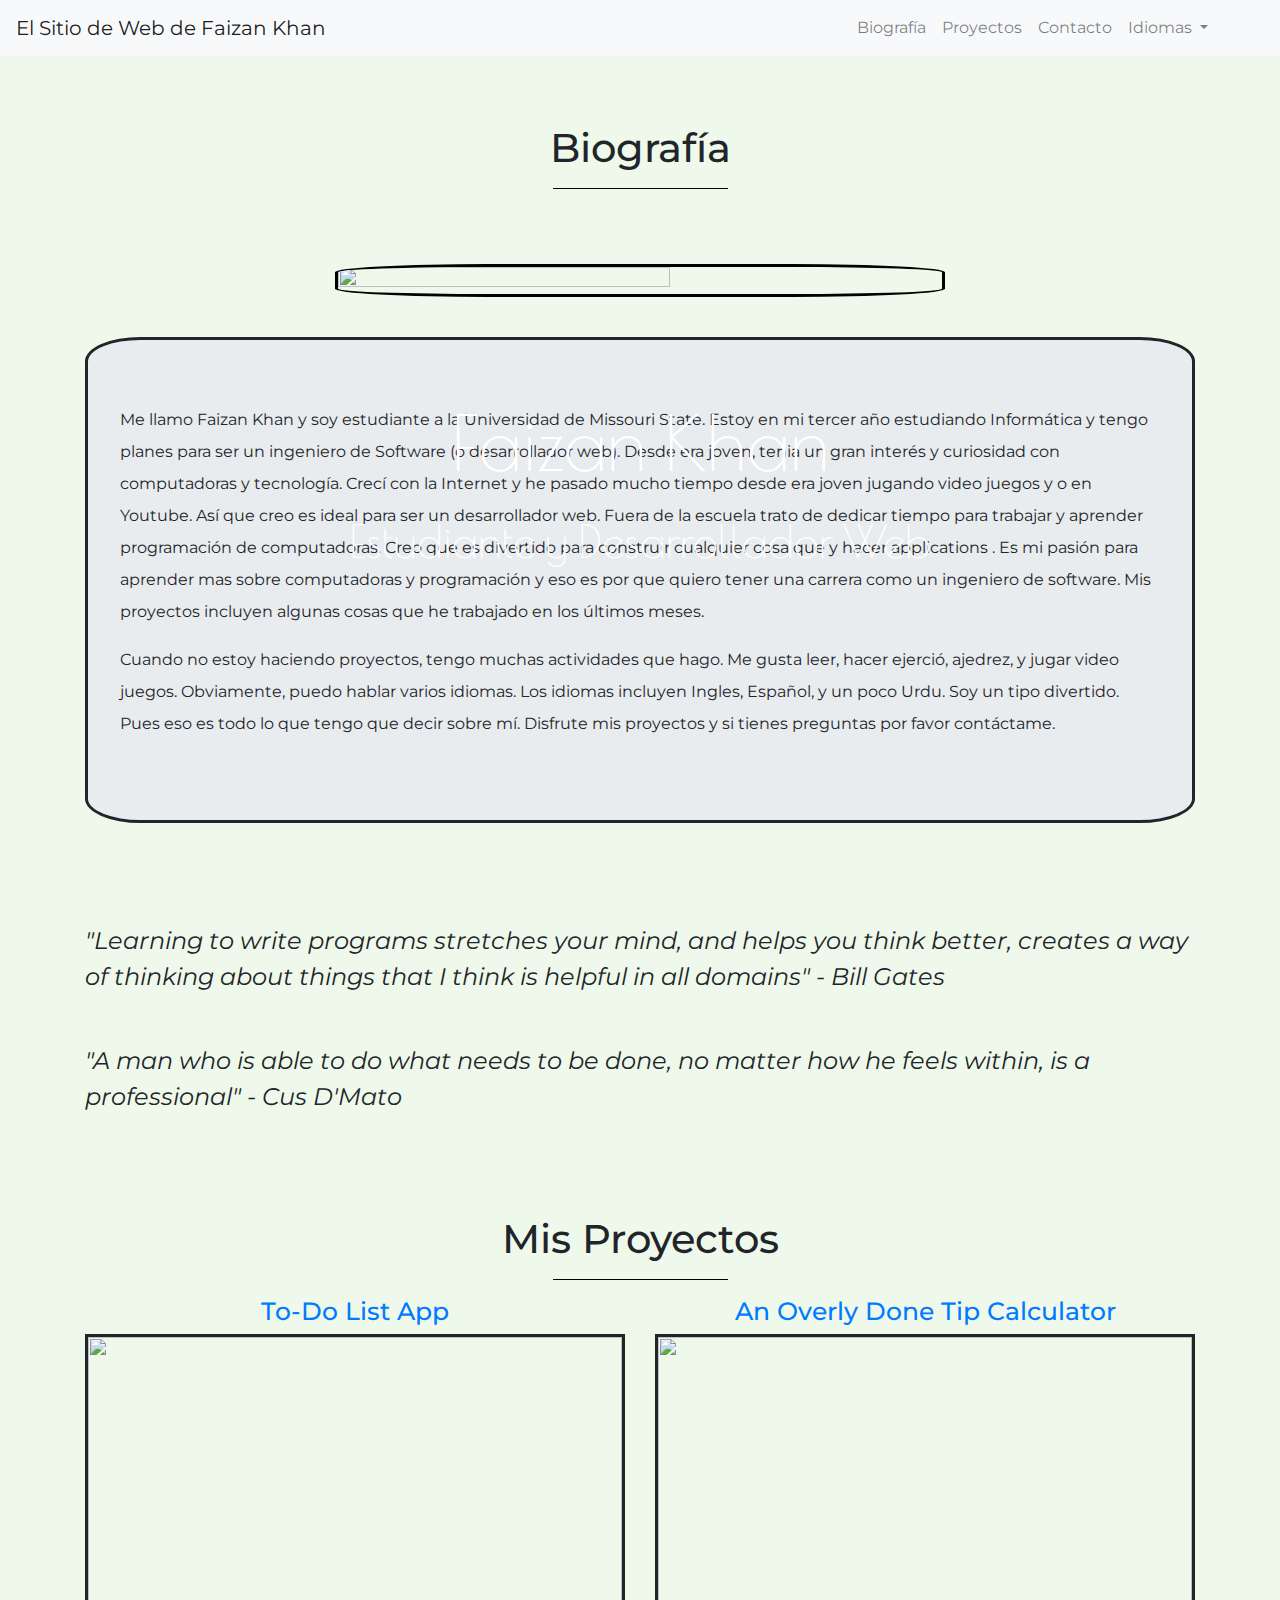
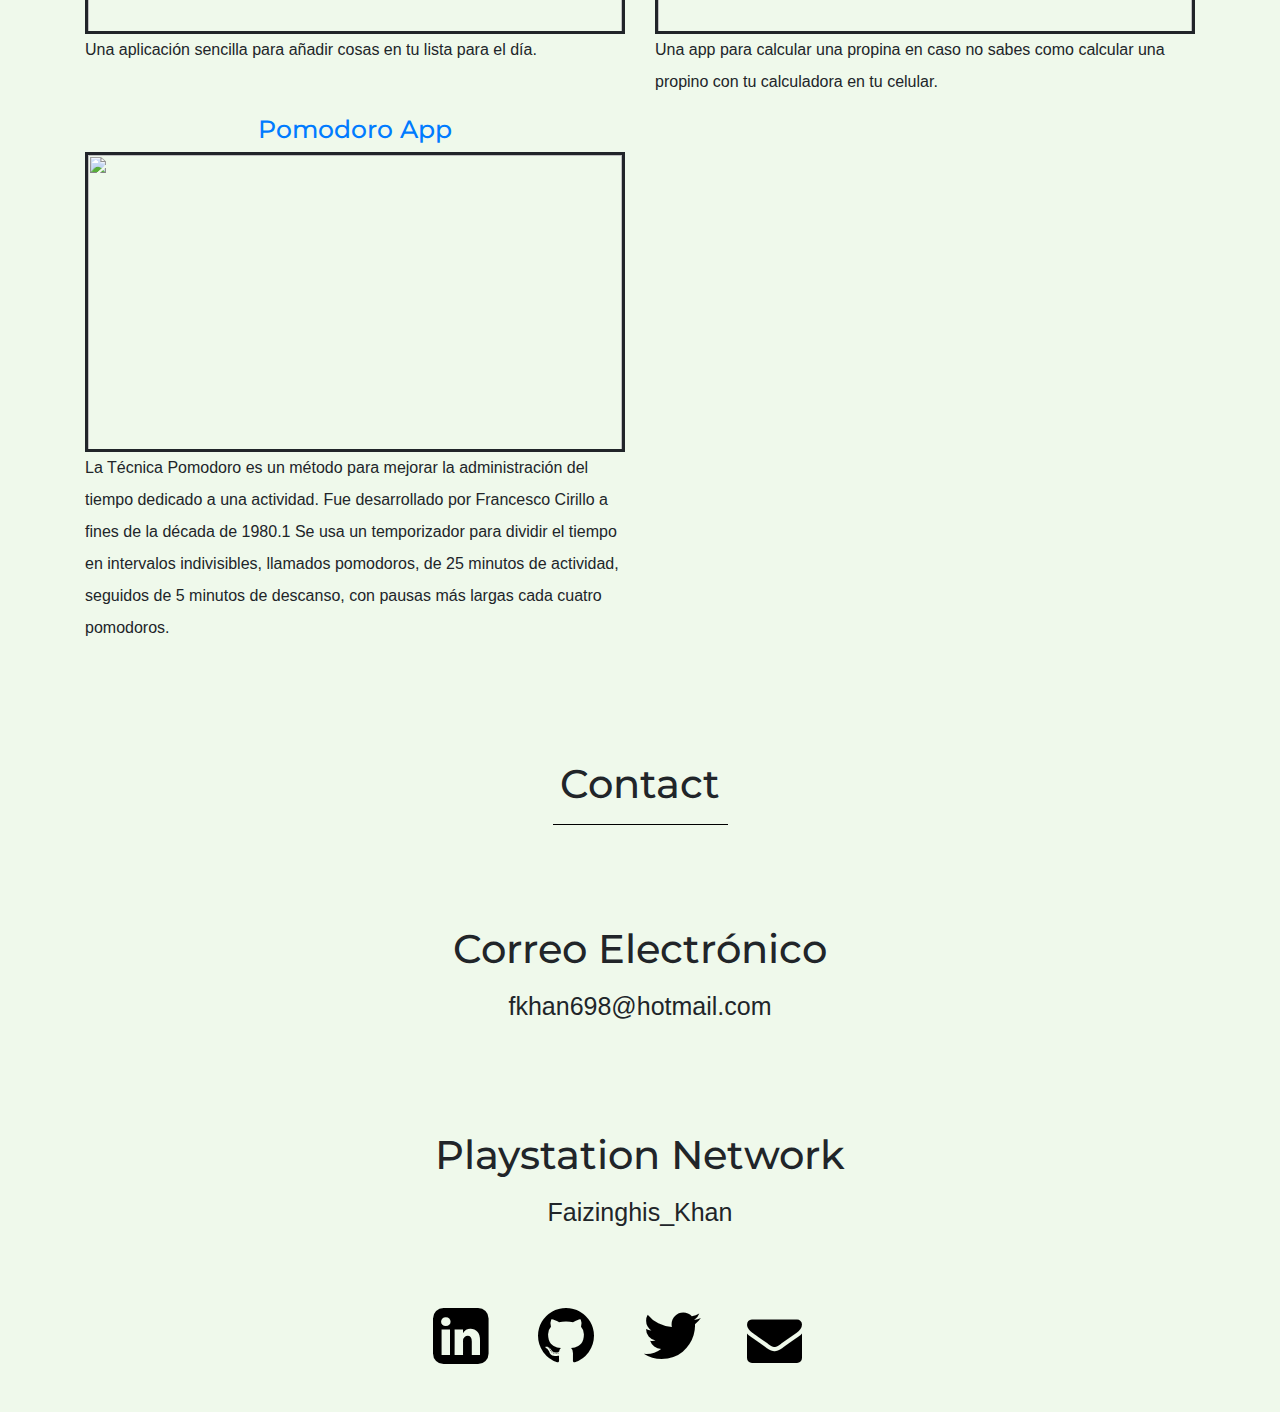
==== spanish.html @ 8470699e "Update spanish.html" ====
<!DOCTYPE html>
<html lang="es" >
   <head>
      <meta charset="UTF-8">
      <title>Portfolio Updated </title>
      <link rel='stylesheet' href='https://cdnjs.cloudflare.com/ajax/libs/twitter-bootstrap/4.1.2/css/bootstrap.min.css'>
      <link rel='stylesheet' href='https://cdnjs.cloudflare.com/ajax/libs/font-awesome/4.7.0/css/font-awesome.min.css'>
      <link rel="stylesheet" href="style.css">
   </head>
   <body>
      
      <link href="https://fonts.googleapis.com/css?family=Montserrat" rel="stylesheet">
      <link href="https://fonts.googleapis.com/css?family=Amatic+SC|Poiret+One" rel="stylesheet">
      <nav class="navbar navbar-expand-lg navbar-light bg-light">
         <a class="navbar-brand" href="#">El Sitio de Web de Faizan Khan</a>
         <button class="navbar-toggler" type="button" data-toggle="collapse" data-target="#navbarNav" aria-controls="navbarNav" aria-expanded="false" aria-label="Toggle navigation">
         <span class="navbar-toggler-icon"></span>
         </button>
         <div class="collapse navbar-collapse" id="navbarNav">
            <ul class="navbar-nav ml-auto mr-5" >
               <li class="nav-item active">
               <li class="nav-item">
                  <a class="nav-link" href="#AboutPage">Biografía</a>
               </li>
               <li class="nav-item">
                  <a class="nav-link" href="#Projects">Proyectos</a>
               </li>
               <li class="nav-item">
                  <a class="nav-link" href="#Contact">Contacto</a>
               </li>
               <li class="nav-item dropdown">
                  <a class="nav-link dropdown-toggle" href="#" id="navbarDropdown" role="button" data-toggle="dropdown" aria-haspopup="true" aria-expanded="false">
                    Idiomas
                  </a>
                  <div class="dropdown-menu" aria-labelledby="navbarDropdown">
                    <span title="Spanish"><a class="dropdown-item" lang="en" href="index.html"> Inglés </a></span>
                   
                  </div>
                </li>
          
            </ul>
            
         </div>
      </nav>
      <div id="banner">
         <img src="https://images.pexels.com/photos/691668/pexels-photo-691668.jpeg?auto=compress&cs=tinysrgb&dpr=2&h=750&w=1260">
         <div class="centered">
            <h1 id="openingtext">Faizan Khan</h1>
            <p id="openingtext2">Estudiante y Desarrollador Web<span lang="es"></span></p>
         </div>
      </div>
      </div>
      <div id="about"></div>
      </div>
      <!-- Image -->
      <div class="container">
         <section id="AboutPage">
            <h1>Biografía</h1>
            <hr>
            <div class="thumbnail">
               <img class="img thick-black-border center center" src="https://lh3.googleusercontent.com/[base64]w2142-h1606-no"></img>
            </div>
            <!-- Jumbotron   -->
            <div id="jumbotron" class="jumbotron">
               <p>Me llamo Faizan Khan y soy estudiante a la Universidad de Missouri State. Estoy en mi tercer año estudiando Informática y tengo planes para ser un ingeniero de Software (o desarrollador web). Desde era joven, tenia un gran interés y curiosidad con computadoras y tecnología. Crecí con la Internet y he pasado mucho tiempo desde era joven jugando video juegos y o en Youtube. Así que creo es ideal para ser un desarrollador web. Fuera de la escuela trato de dedicar tiempo para trabajar y aprender programación de computadoras. Creo que es divertido para construir cualquier cosa que y hacer applications . Es mi pasión para aprender mas sobre computadoras y programación y eso es por que quiero tener una carrera como un ingeniero de software. Mis proyectos incluyen algunas cosas que he trabajado en los últimos meses.
                  
                  <p>Cuando no estoy haciendo proyectos, tengo muchas actividades que hago. Me gusta leer, hacer ejerció, ajedrez, y jugar video juegos. Obviamente, puedo hablar varios idiomas. Los idiomas incluyen Ingles, Español, y un poco Urdu. Soy un tipo divertido. Pues eso es todo lo que tengo que decir sobre mí. Disfrute mis proyectos y si tienes preguntas por favor contáctame.    </p>
            </div>
         </section>
         <section id="quote">
            <quote>
               <i>"Learning to write programs stretches your mind, and helps you think better, creates a way of thinking about things that I think is helpful in all domains" - Bill Gates</i>
            </quote>
            <br><br><br>
            <quote>
                <i>"A man who is able to do what needs to be done, no matter how he feels within, is a professional" - Cus D'Mato</i>
              </quote>
         </section>
         <!-- Projects -->
         <section id="Projects">
            <h1>Mis Proyectos</h1>
            <hr>
            <div class="row">
                <div class="col-lg-6 col-md-6 col-sm-12">
                    <h2><a href="https://codepen.io/fkhan698/pen/MLJYZZ">To-Do List App</a>	</h2>
                    <img class="img-responsive" src="https://lh3.googleusercontent.com/[base64]w2878-h1476-no">
                    <p>
                        Una aplicación sencilla para añadir cosas en tu lista para el día.
                    </p>
                 </div>
               <div class="col-lg-6 col-md-6 col-sm-12">
                  <h2><a href="https://github.com/fkhan698/Tip-Calculator">An Overly Done Tip Calculator</a>	</h2>
                  <img class="img-responsive" src="https://lh3.googleusercontent.com/[base64]w2846-h1412-no">
                  <p>
                  Una app para calcular una propina en caso no sabes como calcular una propino con tu calculadora en tu celular.
                  </p>
               </div>
               <div class="col-lg-6 col-md-6 col-sm-12">
                  <h2><a href="https://github.com/fkhan698/pomodoro_app">Pomodoro App</a>					</h2>
                  <img class="img-responsive" src="https://lh3.googleusercontent.com/[base64]w2870-h1604-no">
                  <p>
                      La Técnica Pomodoro es un método para mejorar la administración del tiempo dedicado a una actividad. Fue desarrollado por Francesco Cirillo a fines de la década de 1980.1​ Se usa un temporizador para dividir el tiempo en intervalos indivisibles, llamados pomodoros, de 25 minutos de actividad, seguidos de 5 minutos de descanso, con pausas más largas cada cuatro pomodoros. 
                  </p>
               </div>
            
         </section>
         <!-- Contact Page -->
         <section id="Contact">
            <h1>Contact</h1>
            <hr>
            <div id="email" class="contact">
            <h1>Correo Electrónico</h1>
            <p>fkhan698@hotmail.com</p>
            <div id="email" class="contact">
               <h1>Playstation Network</h1>
               <p>Faizinghis_Khan</p>
            </div>
     
            </div>
            <center>
            <!-- Linkedin -->
            <a href="https://www.linkedin.com/in/faizan-khan-856118150/"><i id="icons" class="fa fa-linkedin-square" style="font-size: 65px;"> </i></a>
            <!-- Github -->
            <a  href="https://github.com/fkhan698" class="icons-sm git-ic" target="_blank"><i id="icons" class="fa fa-github" style="font-size: 65px;"> </i></a>
            <!-- Twitter -->
            <a  href="https://twitter.com/faizan_khan698" class="icons-sm git-ic" target="_blank"><i id ="icons"class="fa fa-twitter" style="font-size: 65px;"></i></a>
            <!-- Mail   -->
            <a href="mailto:fkhan698@hotmail.com" class="contact-details"><i id="icons" class="fa fa-envelope" aria-hidden="true" style="font-size: 55px;"></i>
            </a>
            </center>    
            </section>
            </div>
         </div>
         </center>
   </body>
   <script src='https://cdnjs.cloudflare.com/ajax/libs/jquery/3.3.1/jquery.min.js'></script>
   <script src='https://cdnjs.cloudflare.com/ajax/libs/twitter-bootstrap/4.1.3/js/bootstrap.min.js'></script>
   </body>
</html>

<!-- Spanish -->
---- style.css ----
body {
  background-color: #EFF9EB;

}

hr {
  width: 175px;
  background-color: black;
}
a {
  font-family: Montserrat;
}


/* Opening Page */

#banner {
  
  position: relative
  padding: 10px;
  text-align: center;
  font-color: white;
  
}

img {
/*   vertical-align: top; */
  width: 100%;
}

.centered {
    position: absolute;
    top: 50%;
    left: 50%;
    transform: translate(-50%, -50%);
width: 100%;
}

#openingtext {
  postion: absolute;
  font-size: 75px;
  color: white;
  font-family: Poiret One;
}

#openingtext2 {
  font-size: 45px;
  color: white;
  font-family: Poiret One;
}



.navbar {
  position: fixed;
  top: 0;
  width: 100%;
  z-index: 1;
  
  
  
}

#openingfont {
  font-size: 100px;
  text-align: center;
  font-family: 'Poiret One'
}
  
.



ul {
  font-family: ;
  list-style-type: none;
  margin: 0;
  padding: 0;
  overflow: hidden;
  
}

li {
  float:left;
}

li a {
  display: block;
  color: white;
  text-align: center;
  padding: 14px 16px;
  text-decoration: none;
}

h1 {
  margin-top: 100px;
  text-align: center;
  font-family: Montserrat;
}

h2 {
  text-align: center;
  font-family: Montserrat;
}

h4 {
  text-align: center;
  font-family: Poiret One;
}
  
/* Profile Image */

.img {
  
  border-radius: 25%;
  width: 55%;
  height: 50%;
  margin: auto;
  display: block;
  
  
}



/* Jumbotron */

#jumbotron {
    font-family: 
    border-color: black;
    border-width: 3px;
    border-radius: 5%;
    border-style: solid;
    margin-top: 40px;
    font-family: Montserrat;
    
}
.thick-black-border {
  margin-top: 75px;
  border-color: black;
    border-width: 3px;
    border-style: solid;
}



section {
  margin-top: 100px;
}



p {
  line-height: 200%;
}

i {
  font-size: 24px;
  font-family: Montserrat;
}



.img-responsive {
  border-style: solid;
  width: 100%;
  height: 300px;
  
}

h2 {
  font-size: 25px
}

.contact {
  text-align: center;
  font-size: 25px;
}



#icons {
  margin-top: 50px;
  color: black;
  padding-right: 50px;
  width: 100px;
  height: 100px;
}


@media (max-width: 800px){
    #openingtext {
  postion: absolute;
  font-size: 55px;
  color: white;
  font-family: Poiret One;
}
  
  #openingtext2 {
  font-size: 35px;
  color: white;
  font-family: Poiret One;
}
  
  .centered {
    position: absolute;
    top: 25%;
    left: 50%;
    transform: translate(-50%, -50%);
width: 100%;
}
  



}

@media (max-width: 470px){
    #openingtext {
  postion: absolute;
  font-size: 35px;
  color: white;
  font-family: Poiret One;
}
  
  #openingtext2 {
  font-size: 30px;
  color: white;
  font-family: Poiret One;
}
  
  .centered {
    position: absolute;
    top: 15%;
    left: 50%;
    transform: translate(-50%, -50%);
width: 100%;
}
  
  .img {
    width: 100%;
    height: 50%;
  }
  
}

@media (max-width: 768px){
    .img {
      width: 100%;
      height: 50%;
  }
}
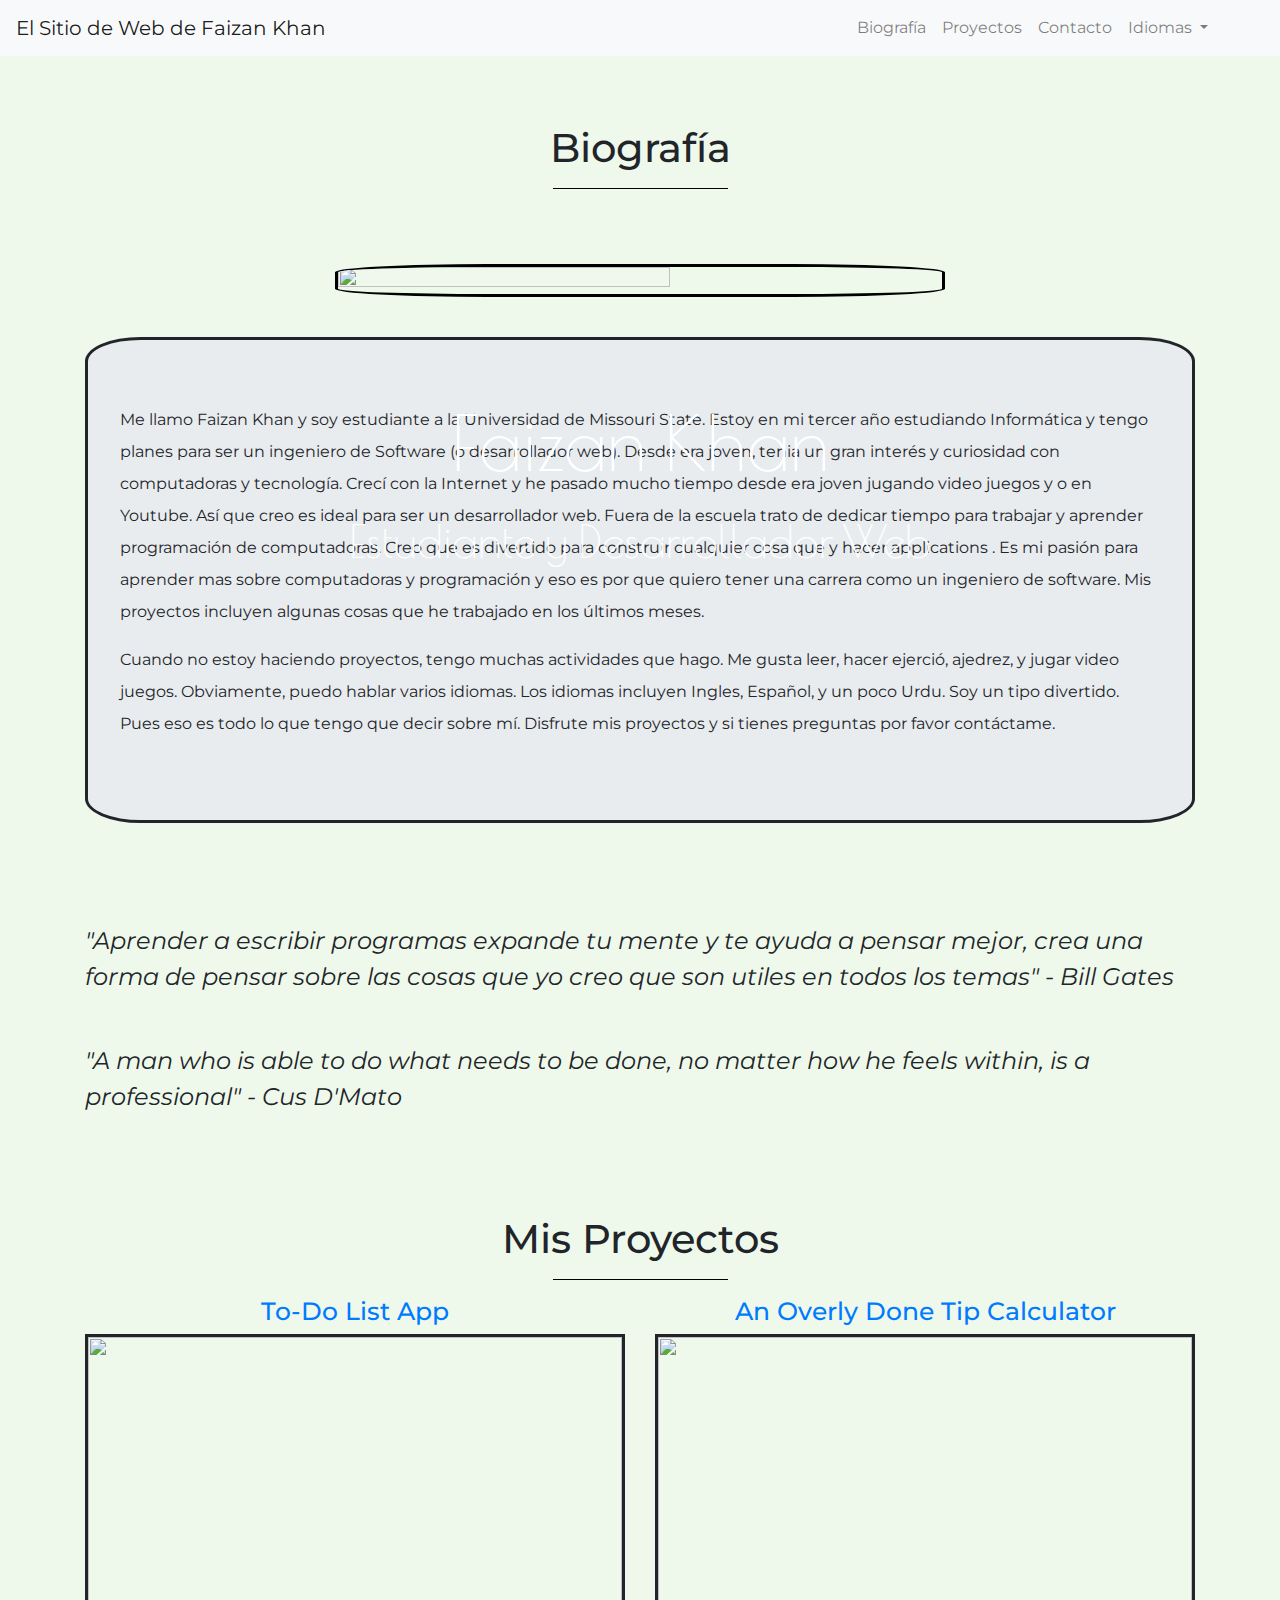
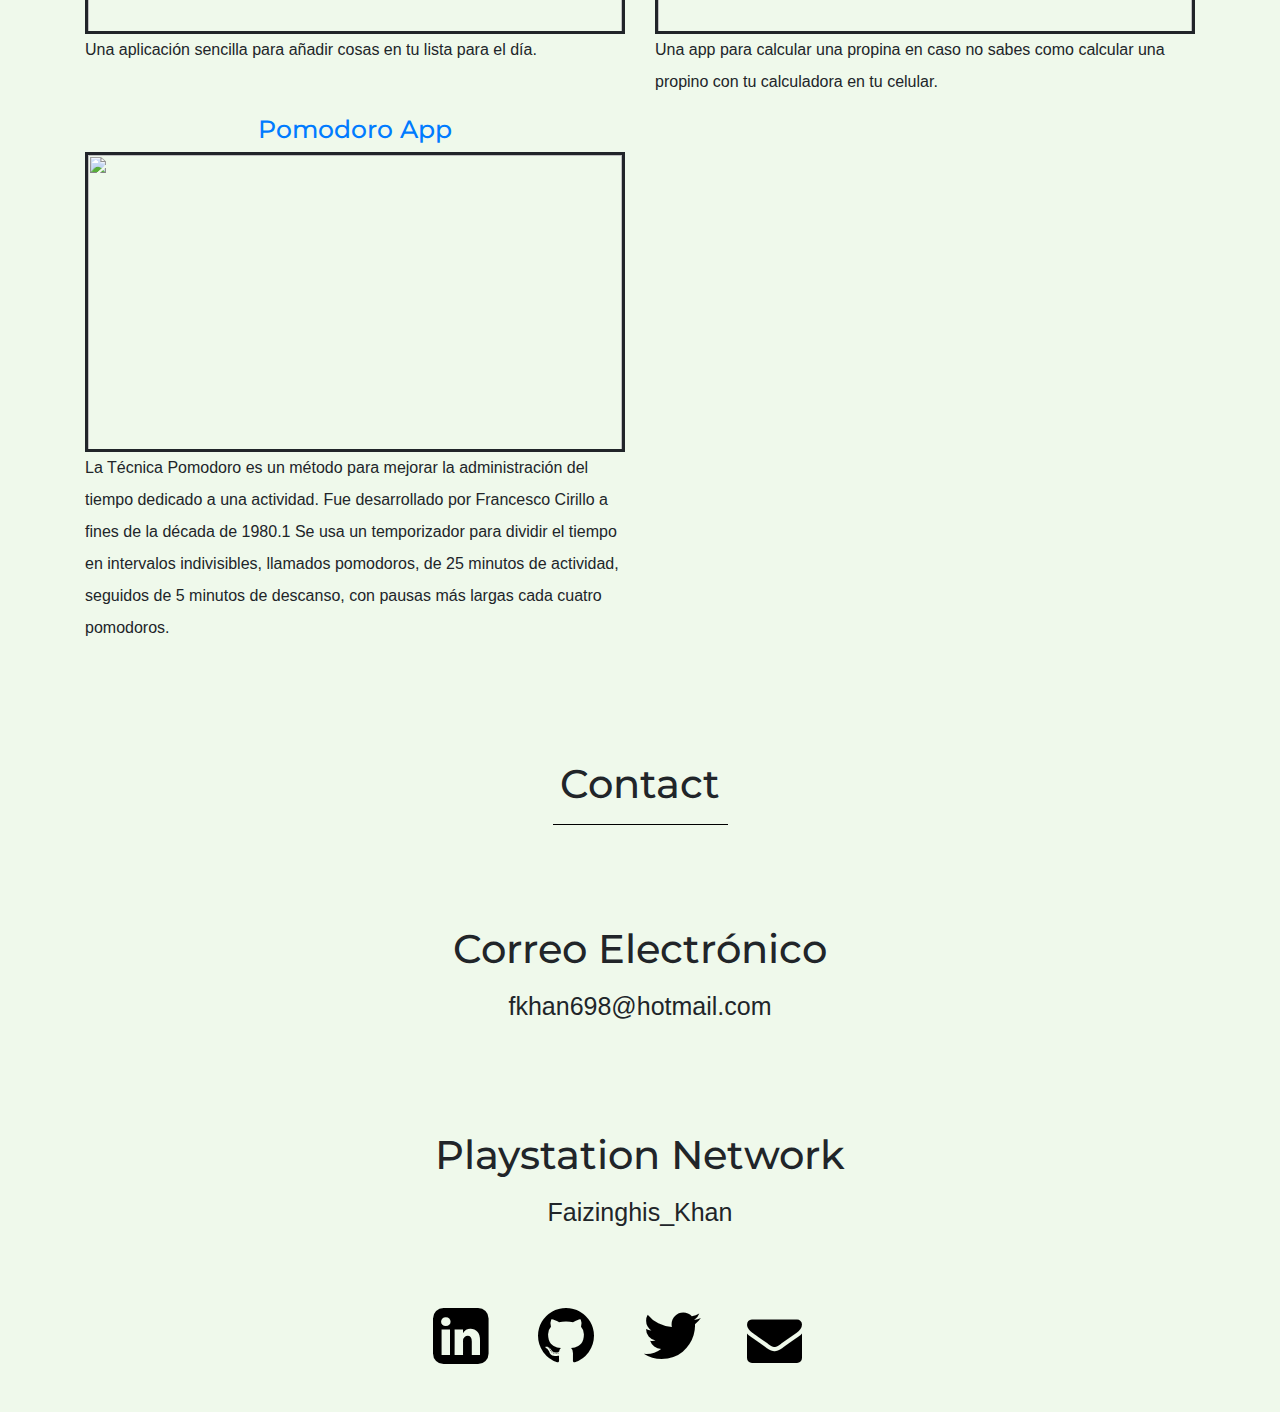
==== commit b7ea6684: "Update spanish.html" ====
--- a/spanish.html
+++ b/spanish.html
@@ -6,11 +6,12 @@
       <link rel='stylesheet' href='https://cdnjs.cloudflare.com/ajax/libs/twitter-bootstrap/4.1.2/css/bootstrap.min.css'>
       <link rel='stylesheet' href='https://cdnjs.cloudflare.com/ajax/libs/font-awesome/4.7.0/css/font-awesome.min.css'>
       <link rel="stylesheet" href="style.css">
+      <link href="https://fonts.googleapis.com/css?family=Montserrat" rel="stylesheet">
+      <link href="https://fonts.googleapis.com/css?family=Amatic+SC|Poiret+One" rel="stylesheet">
    </head>
    <body>
       
-      <link href="https://fonts.googleapis.com/css?family=Montserrat" rel="stylesheet">
-      <link href="https://fonts.googleapis.com/css?family=Amatic+SC|Poiret+One" rel="stylesheet">
+      
       <nav class="navbar navbar-expand-lg navbar-light bg-light">
          <a class="navbar-brand" href="#">El Sitio de Web de Faizan Khan</a>
          <button class="navbar-toggler" type="button" data-toggle="collapse" data-target="#navbarNav" aria-controls="navbarNav" aria-expanded="false" aria-label="Toggle navigation">
@@ -69,7 +70,7 @@
          </section>
          <section id="quote">
             <quote>
-               <i>"Learning to write programs stretches your mind, and helps you think better, creates a way of thinking about things that I think is helpful in all domains" - Bill Gates</i>
+               <i>"Aprender a escribir programas expande tu mente y te ayuda a pensar mejor, crea una forma de pensar sobre las cosas que yo creo que son utiles en todos los temas" - Bill Gates</i>
             </quote>
             <br><br><br>
             <quote>
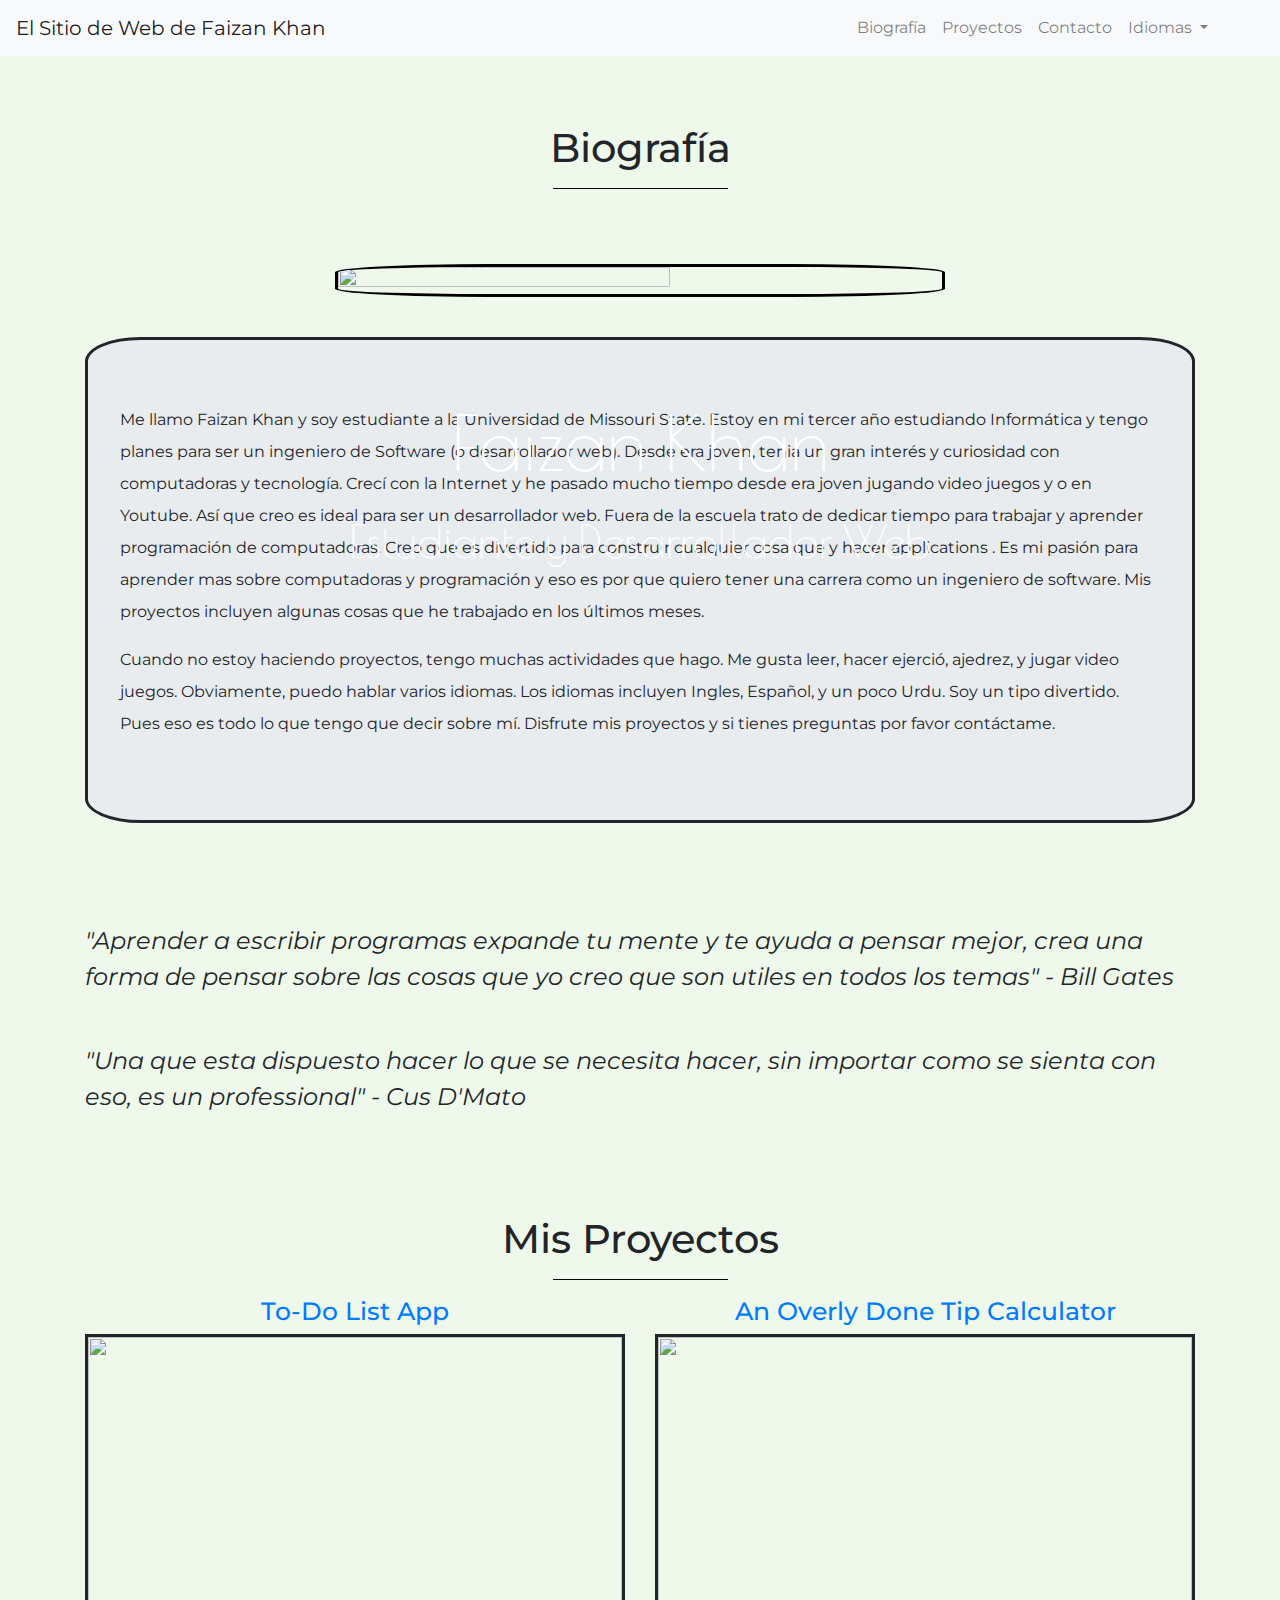
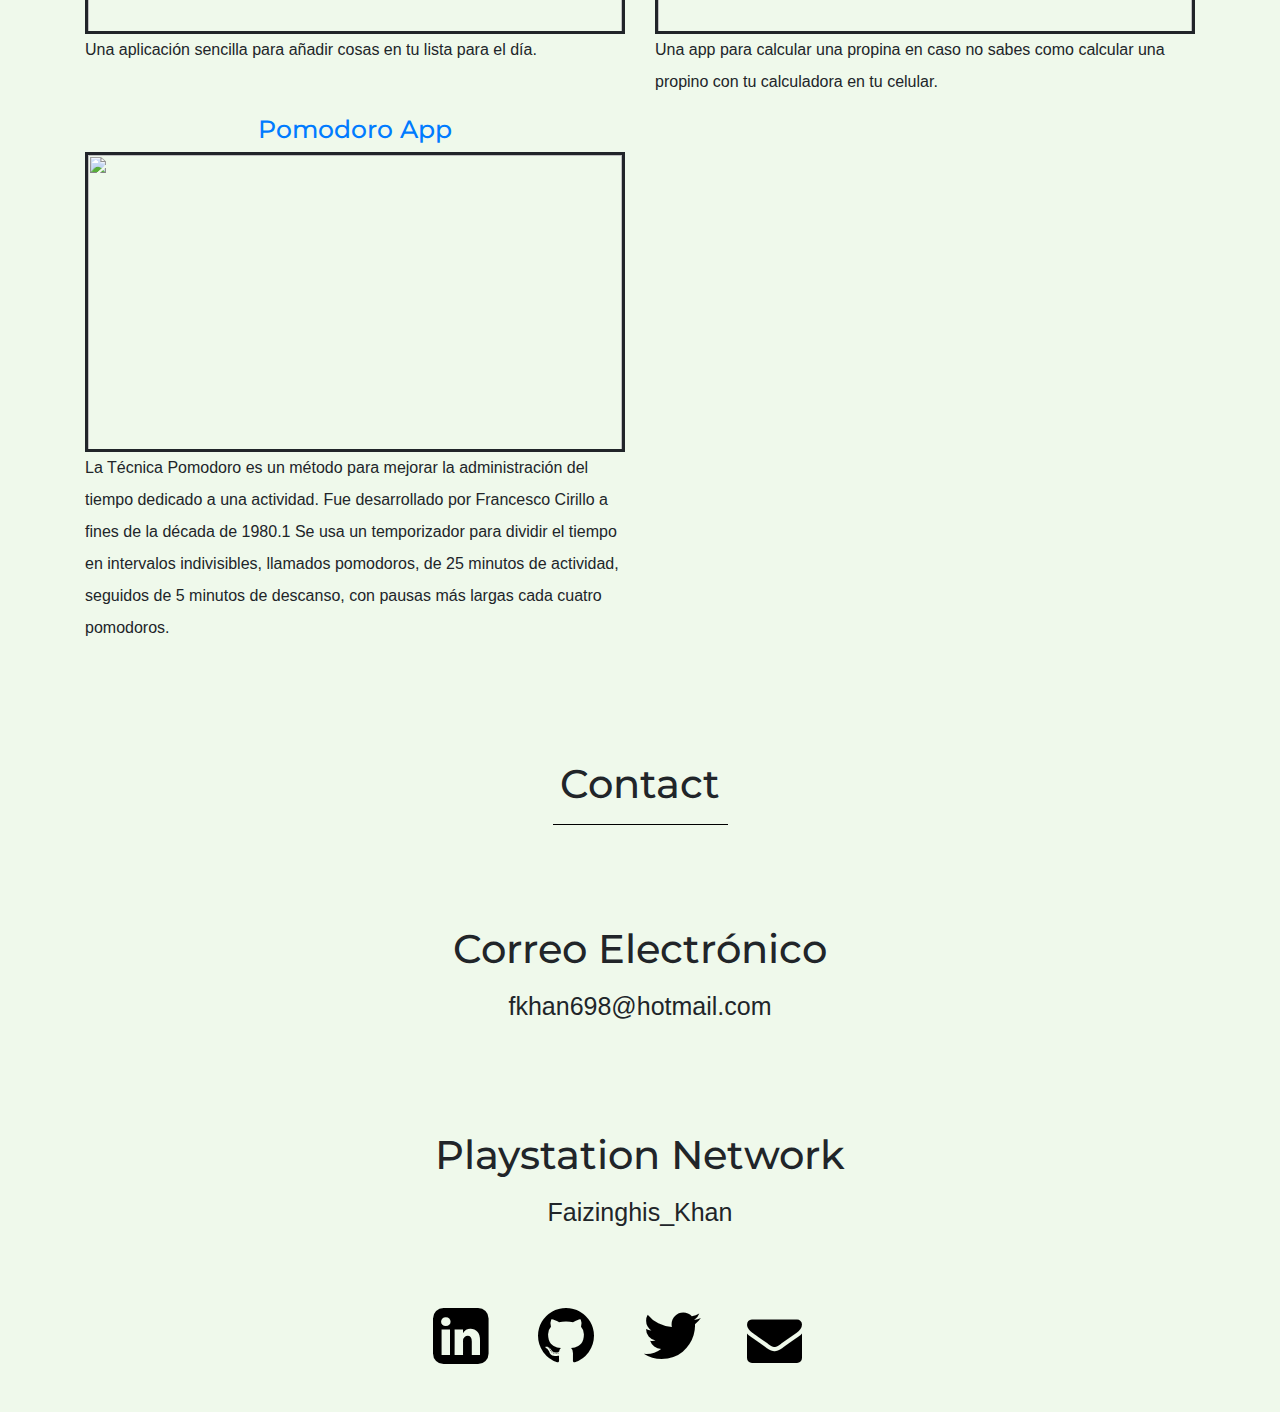
==== commit 7ac77e72: "Update spanish.html" ====
--- a/spanish.html
+++ b/spanish.html
@@ -74,7 +74,7 @@
             </quote>
             <br><br><br>
             <quote>
-                <i>"A man who is able to do what needs to be done, no matter how he feels within, is a professional" - Cus D'Mato</i>
+                <i>"Una que esta dispuesto hacer lo que se necesita hacer, sin importar como se sienta con eso, es un professional" - Cus D'Mato</i>
               </quote>
          </section>
          <!-- Projects -->
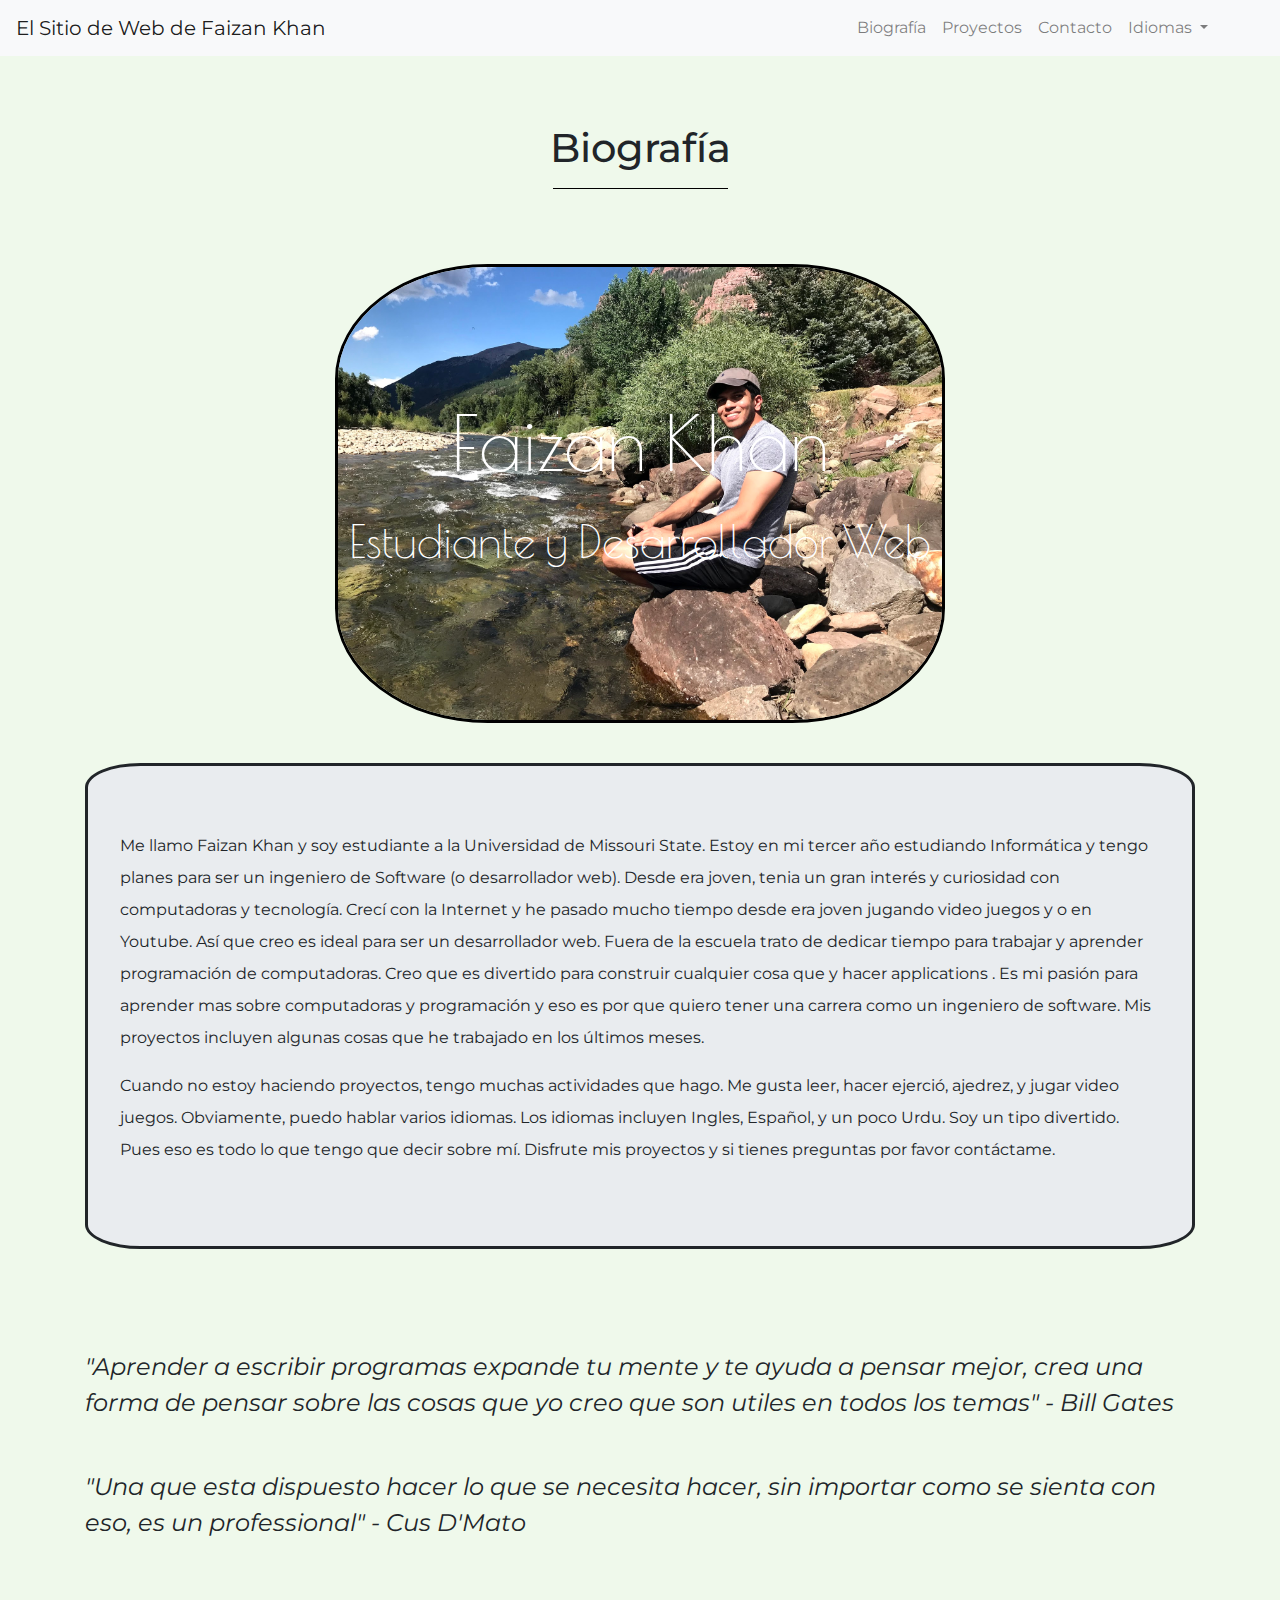
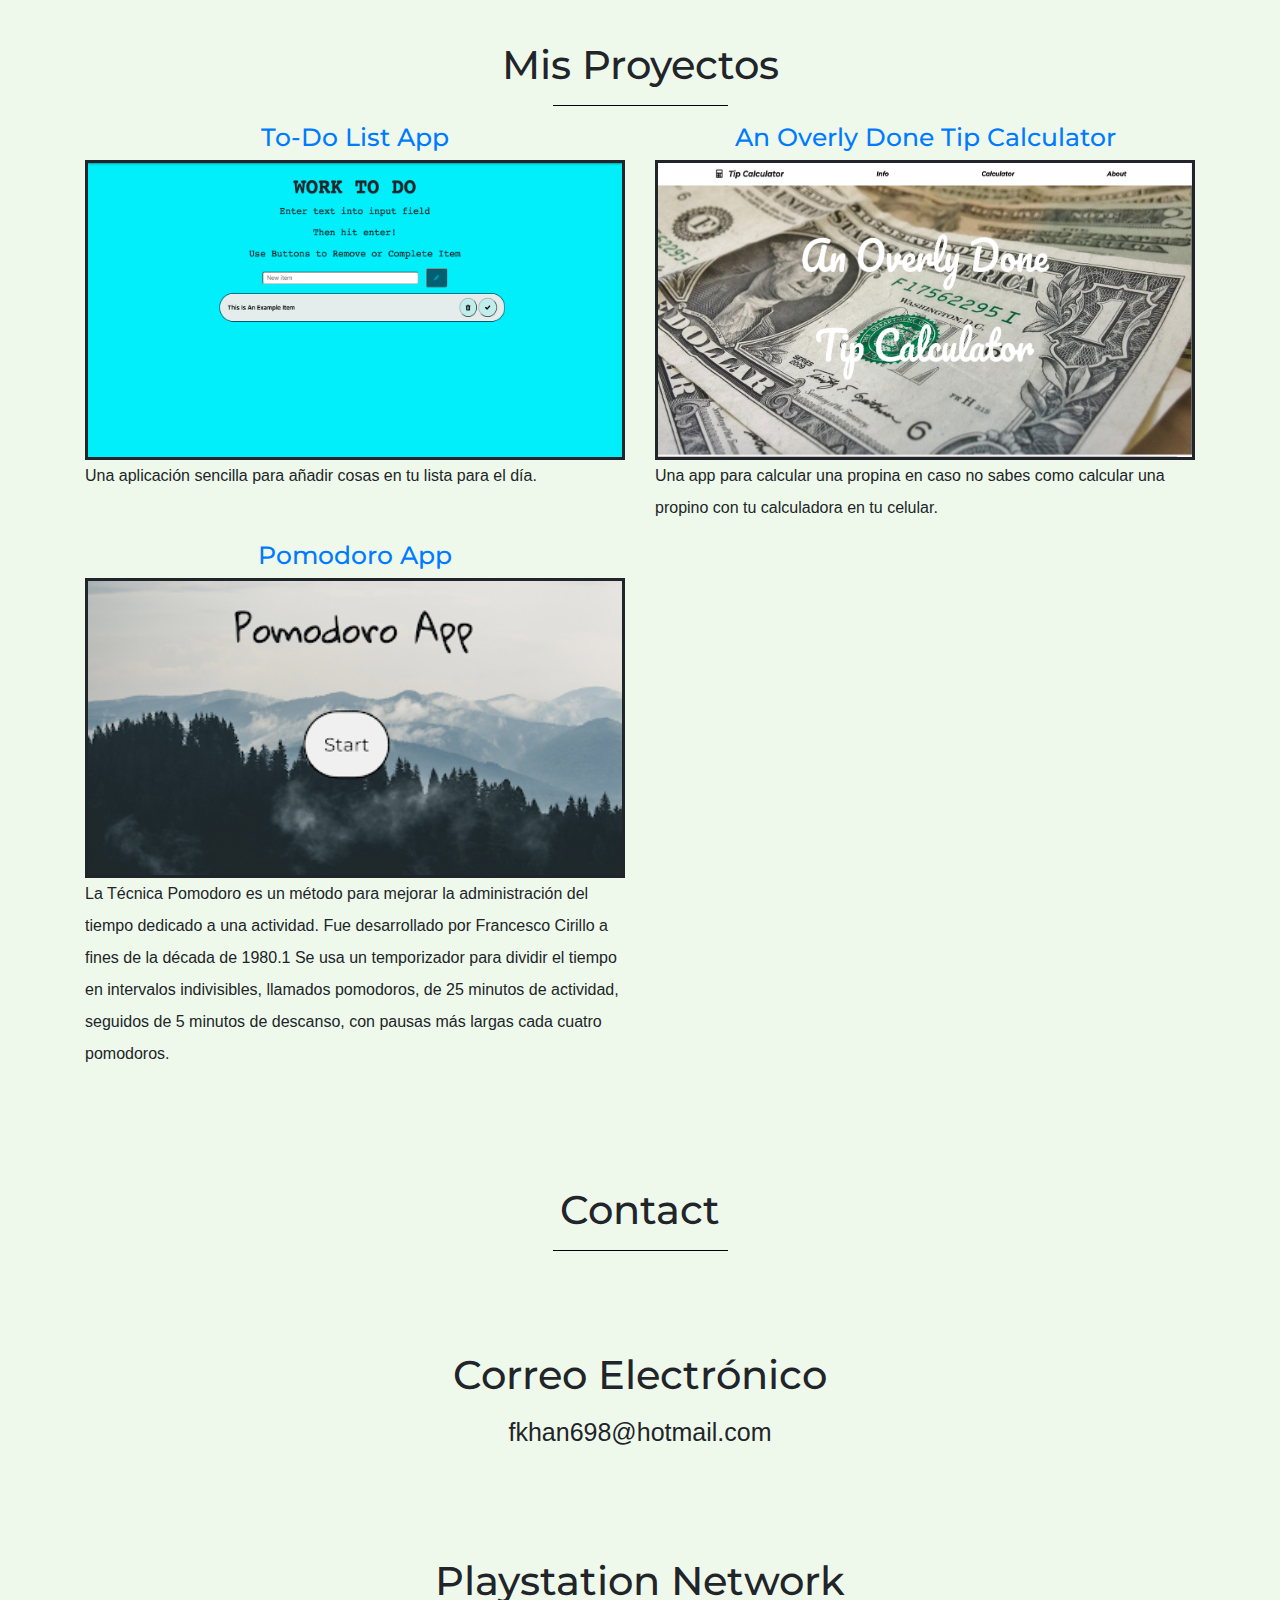
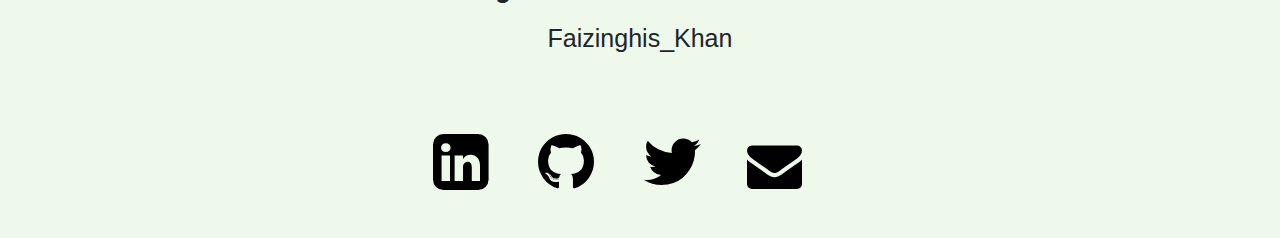
==== commit b6929c7c: "Update spanish.html" ====
--- a/spanish.html
+++ b/spanish.html
@@ -2,6 +2,7 @@
 <html lang="es" >
    <head>
       <meta charset="UTF-8">
+       <meta name="viewport" content="width=device-width, initial-scale=1">
       <title>Portfolio Updated </title>
       <link rel='stylesheet' href='https://cdnjs.cloudflare.com/ajax/libs/twitter-bootstrap/4.1.2/css/bootstrap.min.css'>
       <link rel='stylesheet' href='https://cdnjs.cloudflare.com/ajax/libs/font-awesome/4.7.0/css/font-awesome.min.css'>
@@ -59,7 +60,7 @@
             <h1>Biografía</h1>
             <hr>
             <div class="thumbnail">
-               <img class="img thick-black-border center center" src="https://lh3.googleusercontent.com/[base64]w2142-h1606-no"></img>
+               <img class="img thick-black-border center center" src="imgs/Profile.jpg"></img>
             </div>
             <!-- Jumbotron   -->
             <div id="jumbotron" class="jumbotron">
@@ -84,21 +85,21 @@
             <div class="row">
                 <div class="col-lg-6 col-md-6 col-sm-12">
                     <h2><a href="https://codepen.io/fkhan698/pen/MLJYZZ">To-Do List App</a>	</h2>
-                    <img class="img-responsive" src="https://lh3.googleusercontent.com/[base64]w2878-h1476-no">
+                    <img class="img-responsive" src="imgs/TODoList.png">
                     <p>
                         Una aplicación sencilla para añadir cosas en tu lista para el día.
                     </p>
                  </div>
                <div class="col-lg-6 col-md-6 col-sm-12">
                   <h2><a href="https://github.com/fkhan698/Tip-Calculator">An Overly Done Tip Calculator</a>	</h2>
-                  <img class="img-responsive" src="https://lh3.googleusercontent.com/[base64]w2846-h1412-no">
+                  <img class="img-responsive" src="imgs/TipCalculator.png">
                   <p>
                   Una app para calcular una propina en caso no sabes como calcular una propino con tu calculadora en tu celular.
                   </p>
                </div>
                <div class="col-lg-6 col-md-6 col-sm-12">
                   <h2><a href="https://github.com/fkhan698/pomodoro_app">Pomodoro App</a>					</h2>
-                  <img class="img-responsive" src="https://lh3.googleusercontent.com/[base64]w2870-h1604-no">
+                  <img class="img-responsive" src="imgs/Pomodoro.png">
                   <p>
                       La Técnica Pomodoro es un método para mejorar la administración del tiempo dedicado a una actividad. Fue desarrollado por Francesco Cirillo a fines de la década de 1980.1​ Se usa un temporizador para dividir el tiempo en intervalos indivisibles, llamados pomodoros, de 25 minutos de actividad, seguidos de 5 minutos de descanso, con pausas más largas cada cuatro pomodoros. 
                   </p>
